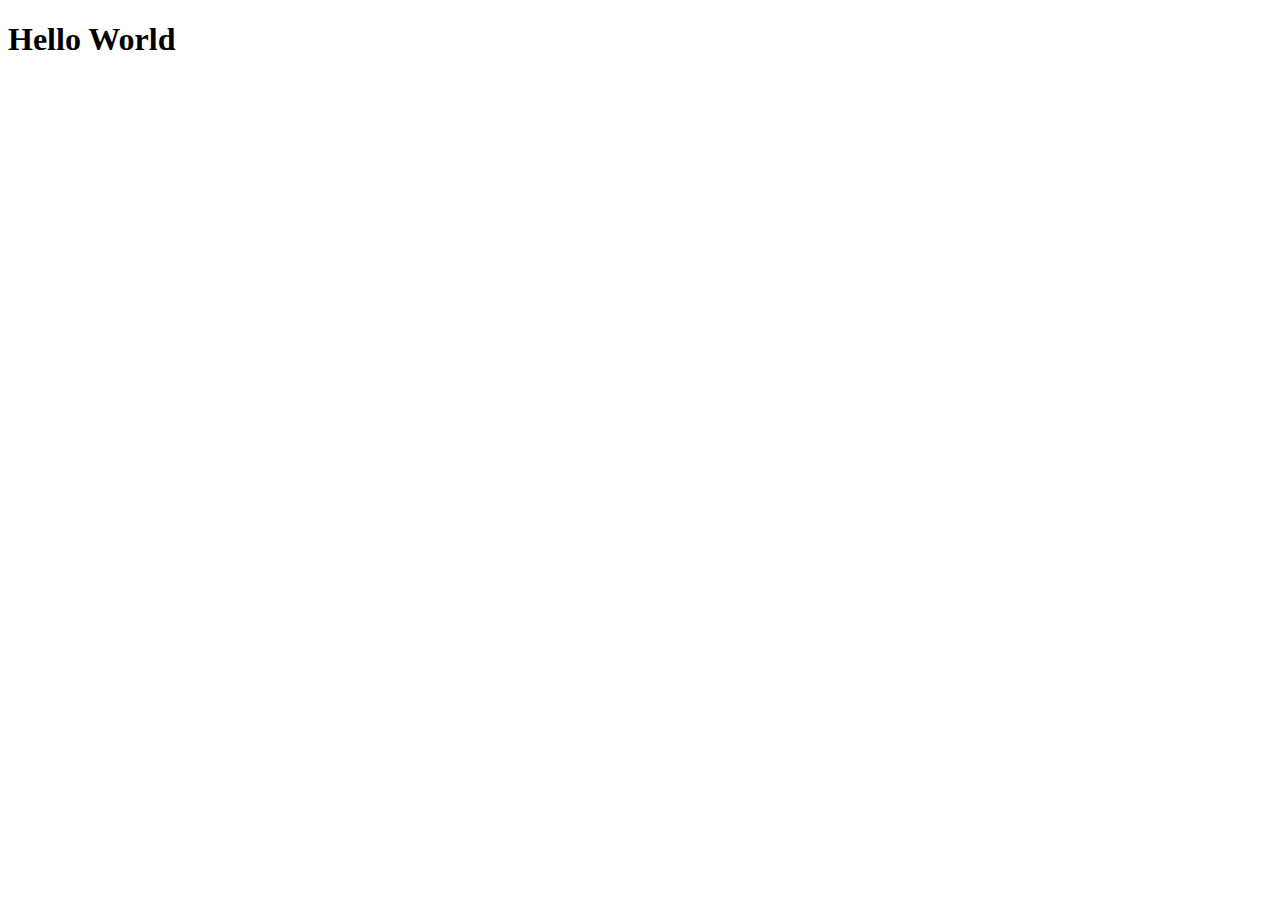
==== index.html @ c92bae1a "added first page" ====
<!DOCTYPE html>
<html lang="en">
<head>
  <meta charset="UTF-8">
  <meta name="viewport" content="width=device-width, initial-scale=1.0">
  <title>Document</title>
</head>
<body>
  <h1>Hello World</h1>  
</body>
</html>
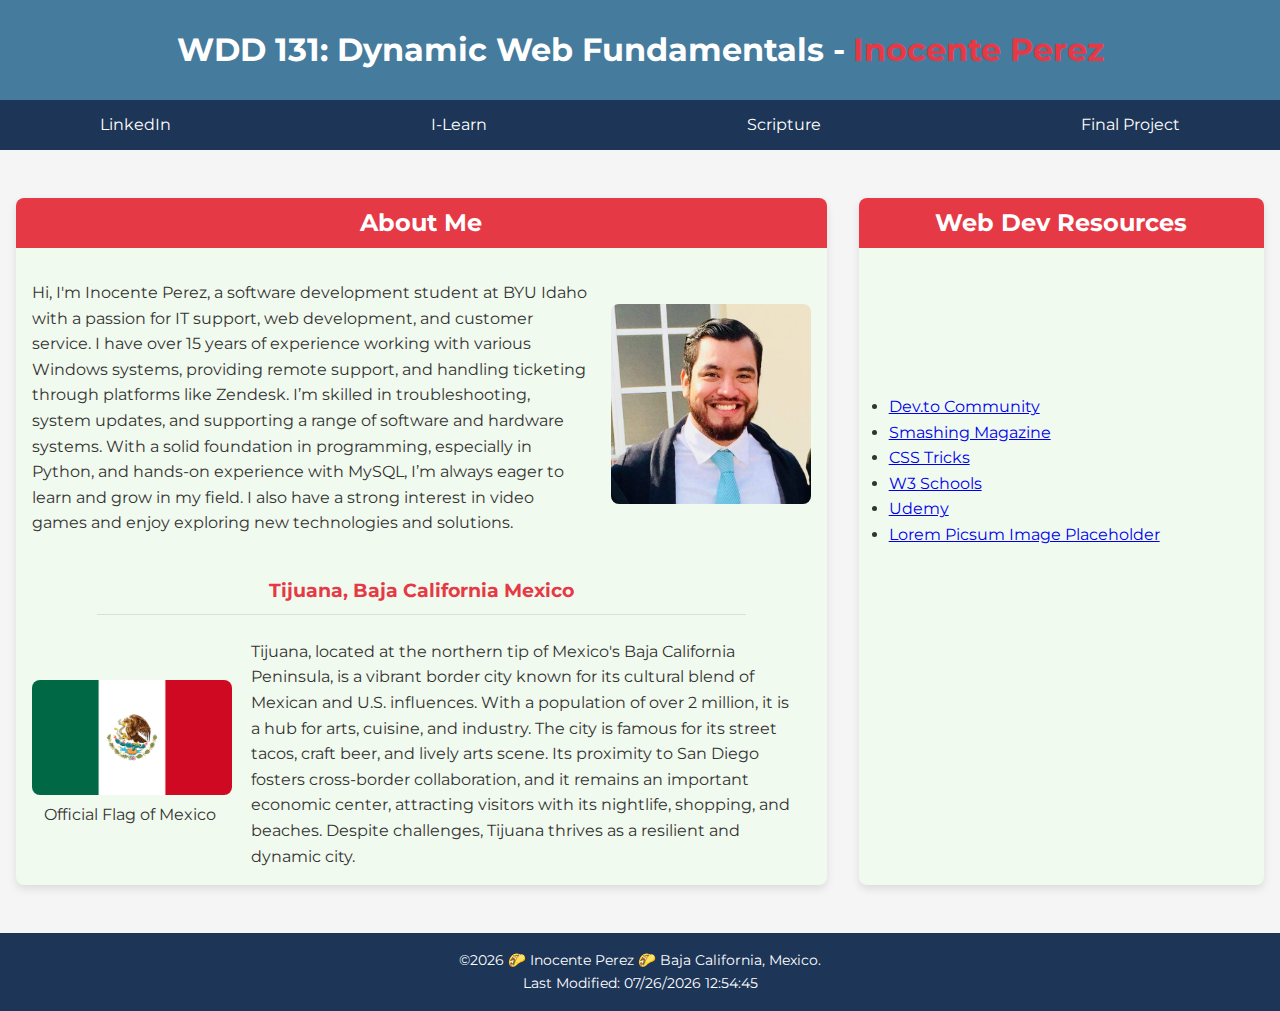
==== commit e2a214e4: "Create a home page to wdd131 added card, menu, images and footer, I added javascript to get dates of" ====
--- a/index.html
+++ b/index.html
@@ -3,9 +3,59 @@
 <head>
   <meta charset="UTF-8">
   <meta name="viewport" content="width=device-width, initial-scale=1.0">
-  <title>Document</title>
+  <meta name="description" content="WDD131 Dynamic Web Fundamentals Inocente Perez Webpage for academic project">
+  <meta name="author" content="Inocente Perez">
+  <title>WWD 131 - Dynamic Web Fundamentals - Inocente Perez</title>
+  <link rel="stylesheet" href="styles/base.css">
+  <link rel="preconnect" href="https://fonts.googleapis.com">
+<link rel="preconnect" href="https://fonts.gstatic.com" crossorigin>
+<link href="https://fonts.googleapis.com/css2?family=Montserrat:ital,wght@0,100..900;1,100..900&family=Quicksand:wght@300..700&display=swap" rel="stylesheet">
+<script src="scripts/getdates.js" defer></script>
 </head>
 <body>
-  <h1>Hello World</h1>  
+  <header>
+    <nav>
+      <div class="head1">
+        <h1>WDD 131: Dynamic Web Fundamentals -</h1>
+        <h1 class="h1-color">Inocente Perez</h1>
+      </div>
+      <div class="menu">
+      <a href="https://www.linkedin.com/in/inocente-perez-5065302ba/">LinkedIn</a>
+      <a href="https://byui.instructure.com/">I-Learn</a>
+      <a href="https://www.churchofjesuschrist.org/study/scriptures">Scripture</a>
+      <a href="#">Final Project</a>
+      </div>
+    </nav>
+  </header>
+  <main>
+    <section class="card">
+      <h2>About Me</h2>
+      <div class="about">     
+      <p>Hi, I'm Inocente Perez, a software development student at BYU Idaho with a passion for IT support, web development, and customer service. I have over 15 years of experience working with various Windows systems, providing remote support, and handling ticketing through platforms like Zendesk. I’m skilled in troubleshooting, system updates, and supporting a range of software and hardware systems. With a solid foundation in programming, especially in Python, and hands-on experience with MySQL, I’m always eager to learn and grow in my field. I also have a strong interest in video games and enjoy exploring new technologies and solutions.</p>
+      <div class="inocente"><img src="images/inocente.jpg" alt="picture of inocente perez" width="5"></div>
+      </div>
+      <h3>Tijuana, Baja California Mexico</h3>
+      <hr>
+        <div class="country">
+        <div class="flag"><img src="images/mexico-flag.png" alt="flag of mexico"><p>Official Flag of Mexico</p></div>
+      <p>Tijuana, located at the northern tip of Mexico's Baja California Peninsula, is a vibrant border city known for its cultural blend of Mexican and U.S. influences. With a population of over 2 million, it is a hub for arts, cuisine, and industry. The city is famous for its street tacos, craft beer, and lively arts scene. Its proximity to San Diego fosters cross-border collaboration, and it remains an important economic center, attracting visitors with its nightlife, shopping, and beaches. Despite challenges, Tijuana thrives as a resilient and dynamic city.</p>
+      </div>
+    </section>
+    <section class="card">
+      <h2>Web Dev Resources</h2>
+      <nav class="resources">
+        <li><a href="#">Dev.to Community</a></li>
+        <li><a href="#">Smashing Magazine</a></li>
+        <li><a href="#">CSS Tricks</a></li>
+        <li><a href="#">W3 Schools</a></li>
+        <li><a href="#">Udemy</a></li>
+        <li><a href="#">Lorem Picsum Image Placeholder</a></li>
+      </nav>
+    </section>
+  </main>
+  <footer>
+    <p>&copy;<span id="copyrightYear"></span> 🌮 Inocente Perez 🌮 Baja California, Mexico.</p>
+    <p>Last Modified: <span id="lastModifiedDate"></span></p>
+  </footer>  
 </body>
 </html>--- a/styles/base.css
+++ b/styles/base.css
@@ -0,0 +1,168 @@
+
+/* General Reset */
+* {
+  margin: 0;
+  padding: 0;
+  box-sizing: border-box;
+  font-family: "Montserrat", serif;
+}
+
+/* Base Styles */
+body {
+  color: #333;
+  line-height: 1.6;
+  background-color: #f5f5f5;
+}
+
+.head1 {
+  width: 100%;
+  height: 100px;
+  background-color: #457B9D;
+  display: flex;
+  justify-content: center; 
+  align-items: center; 
+}
+
+h1 {
+  color: white;
+}
+
+.h1-color {
+  margin-left: 8px;
+  color: #E63946;
+}
+
+.menu {
+  width: 100%; 
+  height: 50px; 
+  background-color: #1D3557;
+  display: flex;
+  flex-direction: row; 
+  justify-content: space-between;
+  align-items: center; 
+  gap: 10px; 
+  padding: 0px 100px 0px 100px;
+}
+
+.menu a {
+  text-decoration: none; 
+  display: flex; 
+  justify-content: center; 
+  align-items: center; 
+  color: white;
+}
+
+.menu a:hover {
+  color: gray; 
+}
+
+/* Main Content */
+main {
+  max-width: 100%;
+  margin: 2rem auto;
+  padding: 1rem;
+  display: grid;
+  grid-template-columns: 2fr 1fr;
+  gap: 2rem;
+}
+
+/* Card Sections */
+.card {
+  background-color: #F1FAEE;
+  border-radius: 8px;
+  box-shadow: 0 4px 8px rgba(0, 0, 0, 0.1);
+  overflow: hidden;
+}
+
+
+.about, .country {
+  width: 100%;
+  display: flex;
+  justify-content: space-between;
+  align-items: center;
+  padding: 1rem;
+}
+
+.about img, .country img {
+  width: 200px; 
+  height: auto;
+  border-radius: 8px;
+}
+
+
+.about p, .country p {
+  flex: 1; 
+  margin-right: 1.2rem; 
+}
+
+.inocente {
+  order: 2;
+}
+
+.flag {
+  padding-right: 1rem;
+}
+
+.flag p {
+  text-align: center;
+  padding-left: 12px;
+}
+
+
+
+h2 {
+  width: 100%;
+  height: 50px;
+  display: flex;
+  background-color: #E63946;
+  justify-content: center;
+  align-items: center;
+}
+
+h3 {
+  padding-top: 1.5rem;
+  text-align: center;
+  color: #E63946;
+}
+
+.card h2 {
+  font-size: 1.5rem;
+  color: white;
+  margin-bottom: 1rem;
+  text-align: center;
+}
+
+
+hr {
+  width: 80%; 
+  border: 0;
+  border-top: 1px solid #ddd; 
+  margin: 0.5rem auto; 
+}
+
+.resources {
+  padding-top: 130px;
+  padding-left: 30px;
+}
+
+
+/* Footer */
+footer {
+  text-align: center;
+  padding: 1rem;
+  background-color: #1D3557;
+  color: #fff;
+}
+
+footer p {
+  font-size: 0.9rem;
+  margin: 0;
+  padding: 0;
+}
+
+
+
+
+
+
+
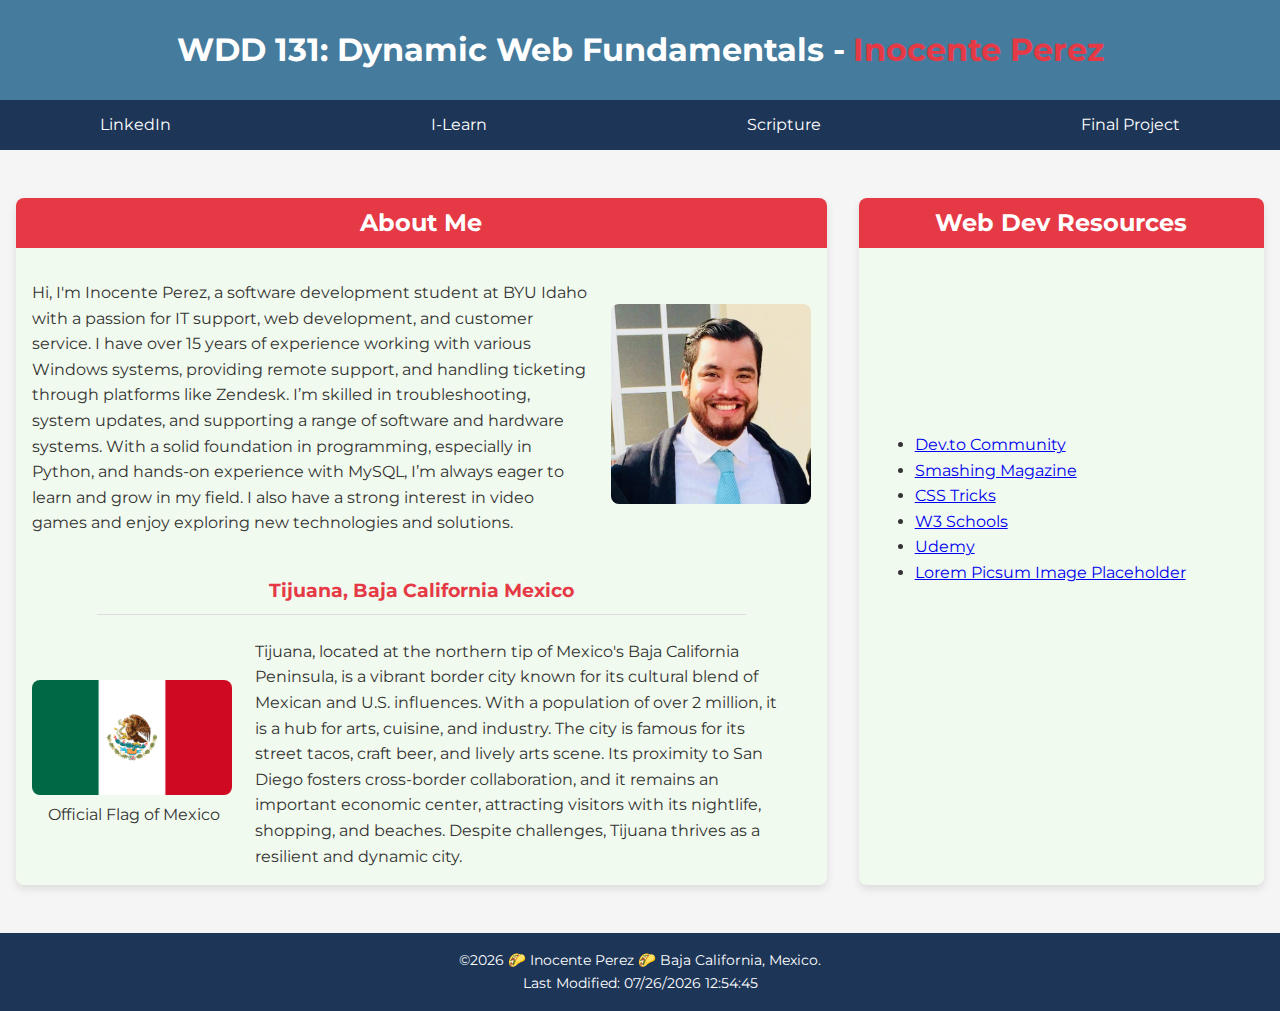
==== commit ac97761c: "fixed some html erros" ====
--- a/index.html
+++ b/index.html
@@ -5,7 +5,7 @@
   <meta name="viewport" content="width=device-width, initial-scale=1.0">
   <meta name="description" content="WDD131 Dynamic Web Fundamentals Inocente Perez Webpage for academic project">
   <meta name="author" content="Inocente Perez">
-  <title>WWD 131 - Dynamic Web Fundamentals - Inocente Perez</title>
+  <title>WDD 131 - Dynamic Web Fundamentals - Inocente Perez</title>
   <link rel="stylesheet" href="styles/base.css">
   <link rel="preconnect" href="https://fonts.googleapis.com">
 <link rel="preconnect" href="https://fonts.gstatic.com" crossorigin>
@@ -44,12 +44,14 @@
     <section class="card">
       <h2>Web Dev Resources</h2>
       <nav class="resources">
-        <li><a href="#">Dev.to Community</a></li>
-        <li><a href="#">Smashing Magazine</a></li>
-        <li><a href="#">CSS Tricks</a></li>
-        <li><a href="#">W3 Schools</a></li>
-        <li><a href="#">Udemy</a></li>
-        <li><a href="#">Lorem Picsum Image Placeholder</a></li>
+        <ul>
+          <li><a href="#">Dev.to Community</a></li>
+          <li><a href="#">Smashing Magazine</a></li>
+          <li><a href="#">CSS Tricks</a></li>
+          <li><a href="#">W3 Schools</a></li>
+          <li><a href="#">Udemy</a></li>
+          <li><a href="#">Lorem Picsum Image Placeholder</a></li>
+        </ul>
       </nav>
     </section>
   </main>
--- a/styles/base.css
+++ b/styles/base.css
@@ -105,7 +105,7 @@
 
 .flag p {
   text-align: center;
-  padding-left: 12px;
+  padding-left: 1rem;
 }
 
 
@@ -141,8 +141,8 @@
 }
 
 .resources {
-  padding-top: 130px;
-  padding-left: 30px;
+  padding-top: 10.5rem;
+  padding-left: 3.5rem;
 }
 
 
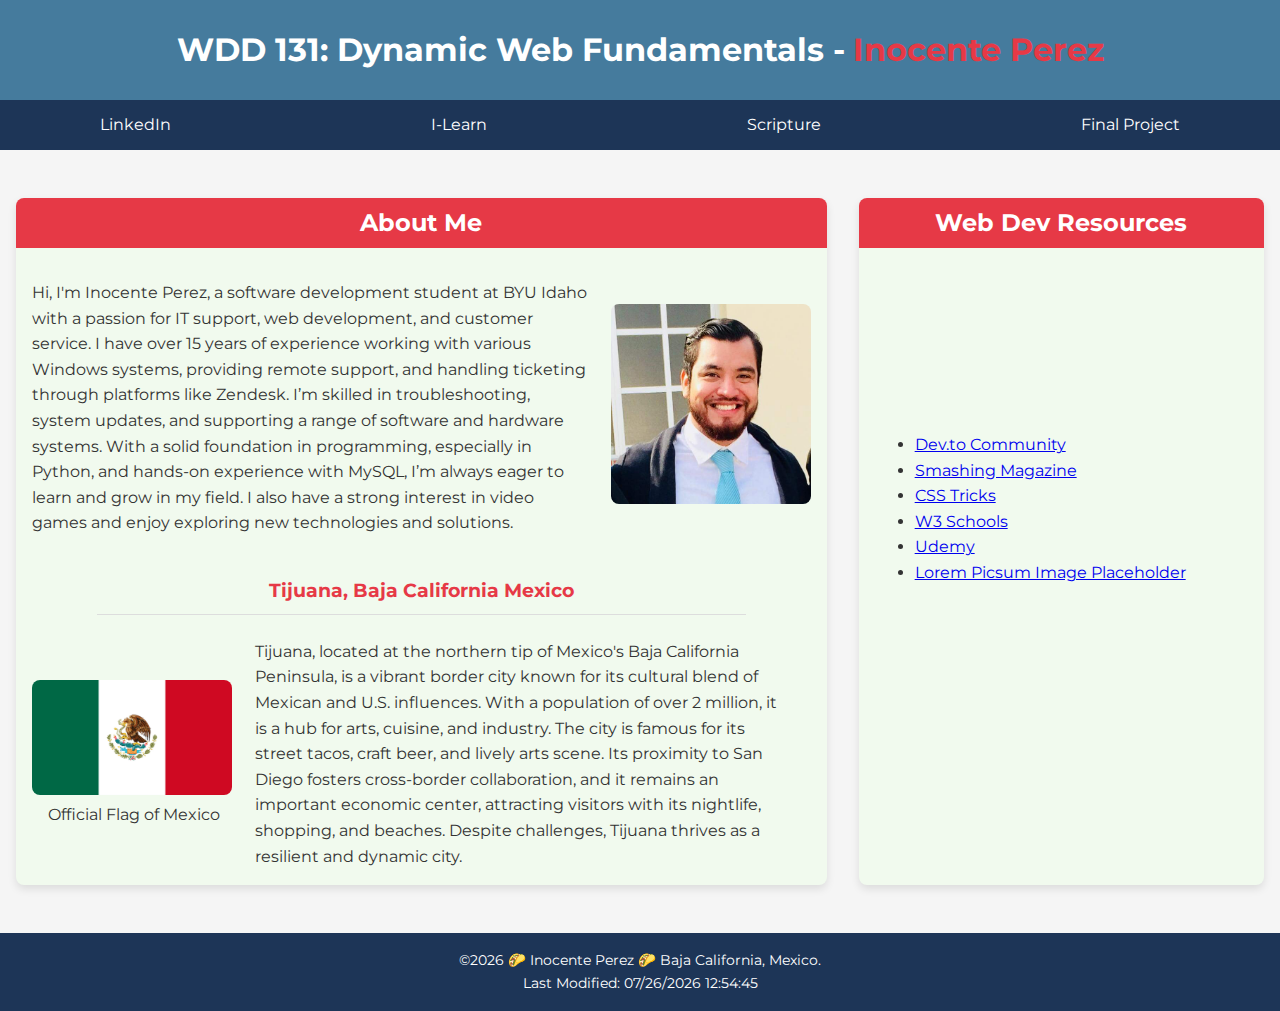
==== commit 3c243d09: "fixed img size" ====
--- a/index.html
+++ b/index.html
@@ -37,7 +37,7 @@
       <h3>Tijuana, Baja California Mexico</h3>
       <hr>
         <div class="country">
-        <div class="flag"><img src="images/mexico-flag.png" alt="flag of mexico"><p>Official Flag of Mexico</p></div>
+        <div class="flag"><img src="images/mexico-flag.jpg" alt="flag of mexico"><p>Official Flag of Mexico</p></div>
       <p>Tijuana, located at the northern tip of Mexico's Baja California Peninsula, is a vibrant border city known for its cultural blend of Mexican and U.S. influences. With a population of over 2 million, it is a hub for arts, cuisine, and industry. The city is famous for its street tacos, craft beer, and lively arts scene. Its proximity to San Diego fosters cross-border collaboration, and it remains an important economic center, attracting visitors with its nightlife, shopping, and beaches. Despite challenges, Tijuana thrives as a resilient and dynamic city.</p>
       </div>
     </section>
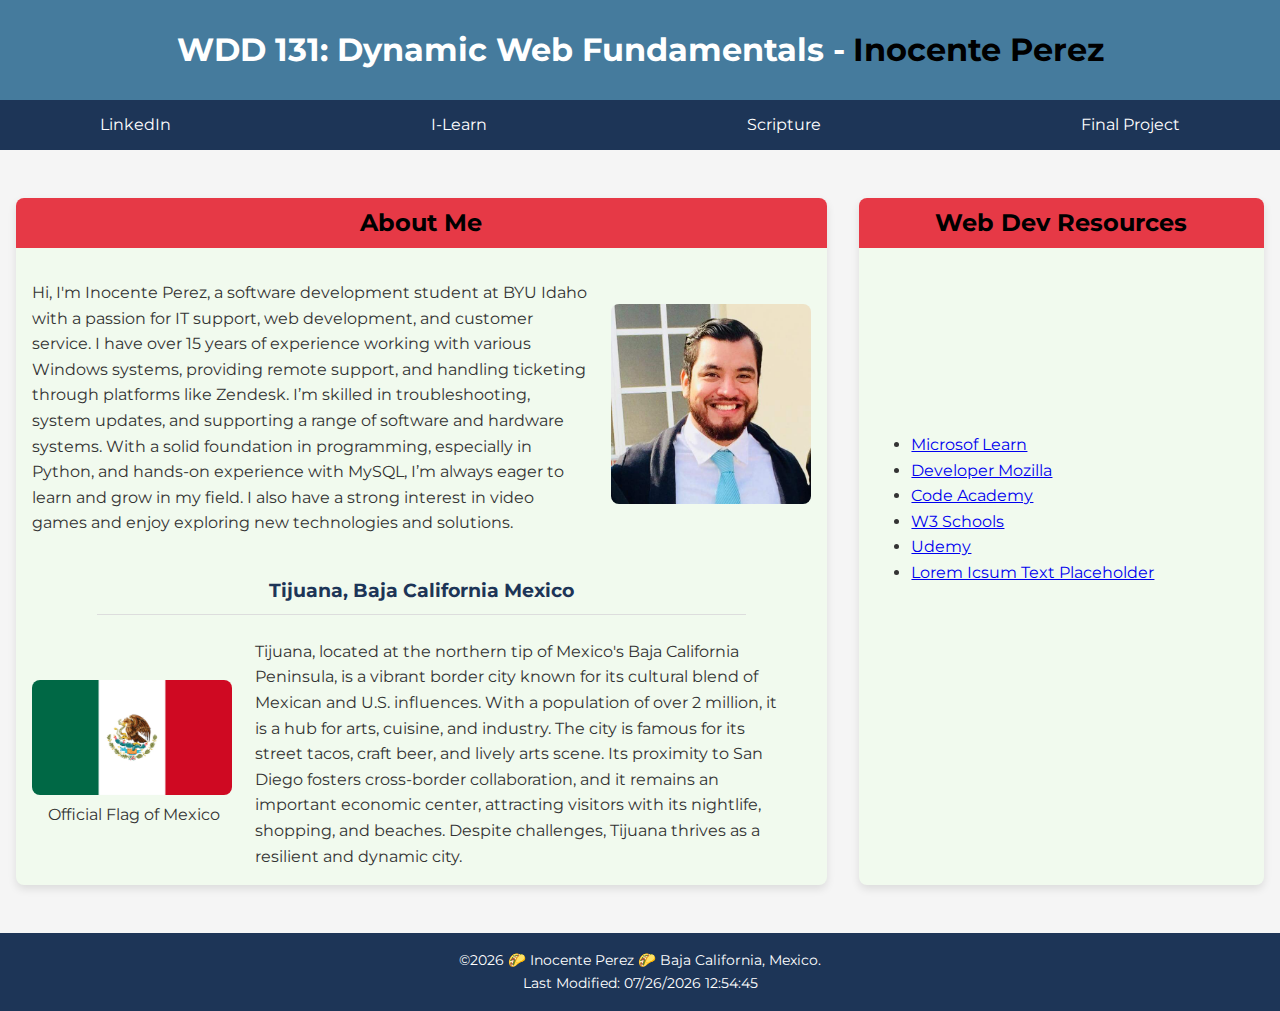
==== commit b6e34c42: "more changes" ====
--- a/index.html
+++ b/index.html
@@ -22,7 +22,7 @@
       <div class="menu">
       <a href="https://www.linkedin.com/in/inocente-perez-5065302ba/">LinkedIn</a>
       <a href="https://byui.instructure.com/">I-Learn</a>
-      <a href="https://www.churchofjesuschrist.org/study/scriptures">Scripture</a>
+      <a href="https://www.churchofjesuschrist.org/study/scriptures/bofm/2-ne/4?lang=eng">Scripture</a>
       <a href="#">Final Project</a>
       </div>
     </nav>
@@ -45,12 +45,12 @@
       <h2>Web Dev Resources</h2>
       <nav class="resources">
         <ul>
-          <li><a href="#">Dev.to Community</a></li>
-          <li><a href="#">Smashing Magazine</a></li>
-          <li><a href="#">CSS Tricks</a></li>
-          <li><a href="#">W3 Schools</a></li>
-          <li><a href="#">Udemy</a></li>
-          <li><a href="#">Lorem Picsum Image Placeholder</a></li>
+          <li><a href="https://learn.microsoft.com/es-es/training/">Microsof Learn</a></li>
+          <li><a href="https://developer.mozilla.org/en-US/">Developer Mozilla</a></li>
+          <li><a href="https://www.codecademy.com/">Code Academy</a></li>
+          <li><a href="https://www.w3schools.com/">W3 Schools</a></li>
+          <li><a href="https://www.udemy.com/">Udemy</a></li>
+          <li><a href="https://www.lipsum.com/">Lorem Icsum Text Placeholder</a></li>
         </ul>
       </nav>
     </section>
--- a/styles/base.css
+++ b/styles/base.css
@@ -29,7 +29,7 @@
 
 .h1-color {
   margin-left: 8px;
-  color: #E63946;
+  color: black;
 }
 
 .menu {
@@ -122,12 +122,12 @@
 h3 {
   padding-top: 1.5rem;
   text-align: center;
-  color: #E63946;
+  color: #1D3557;
 }
 
 .card h2 {
   font-size: 1.5rem;
-  color: white;
+  color: black;
   margin-bottom: 1rem;
   text-align: center;
 }
@@ -142,7 +142,7 @@
 
 .resources {
   padding-top: 10.5rem;
-  padding-left: 3.5rem;
+  padding-left: 3.3rem;
 }
 
 
@@ -151,7 +151,7 @@
   text-align: center;
   padding: 1rem;
   background-color: #1D3557;
-  color: #fff;
+  color: white;
 }
 
 footer p {
